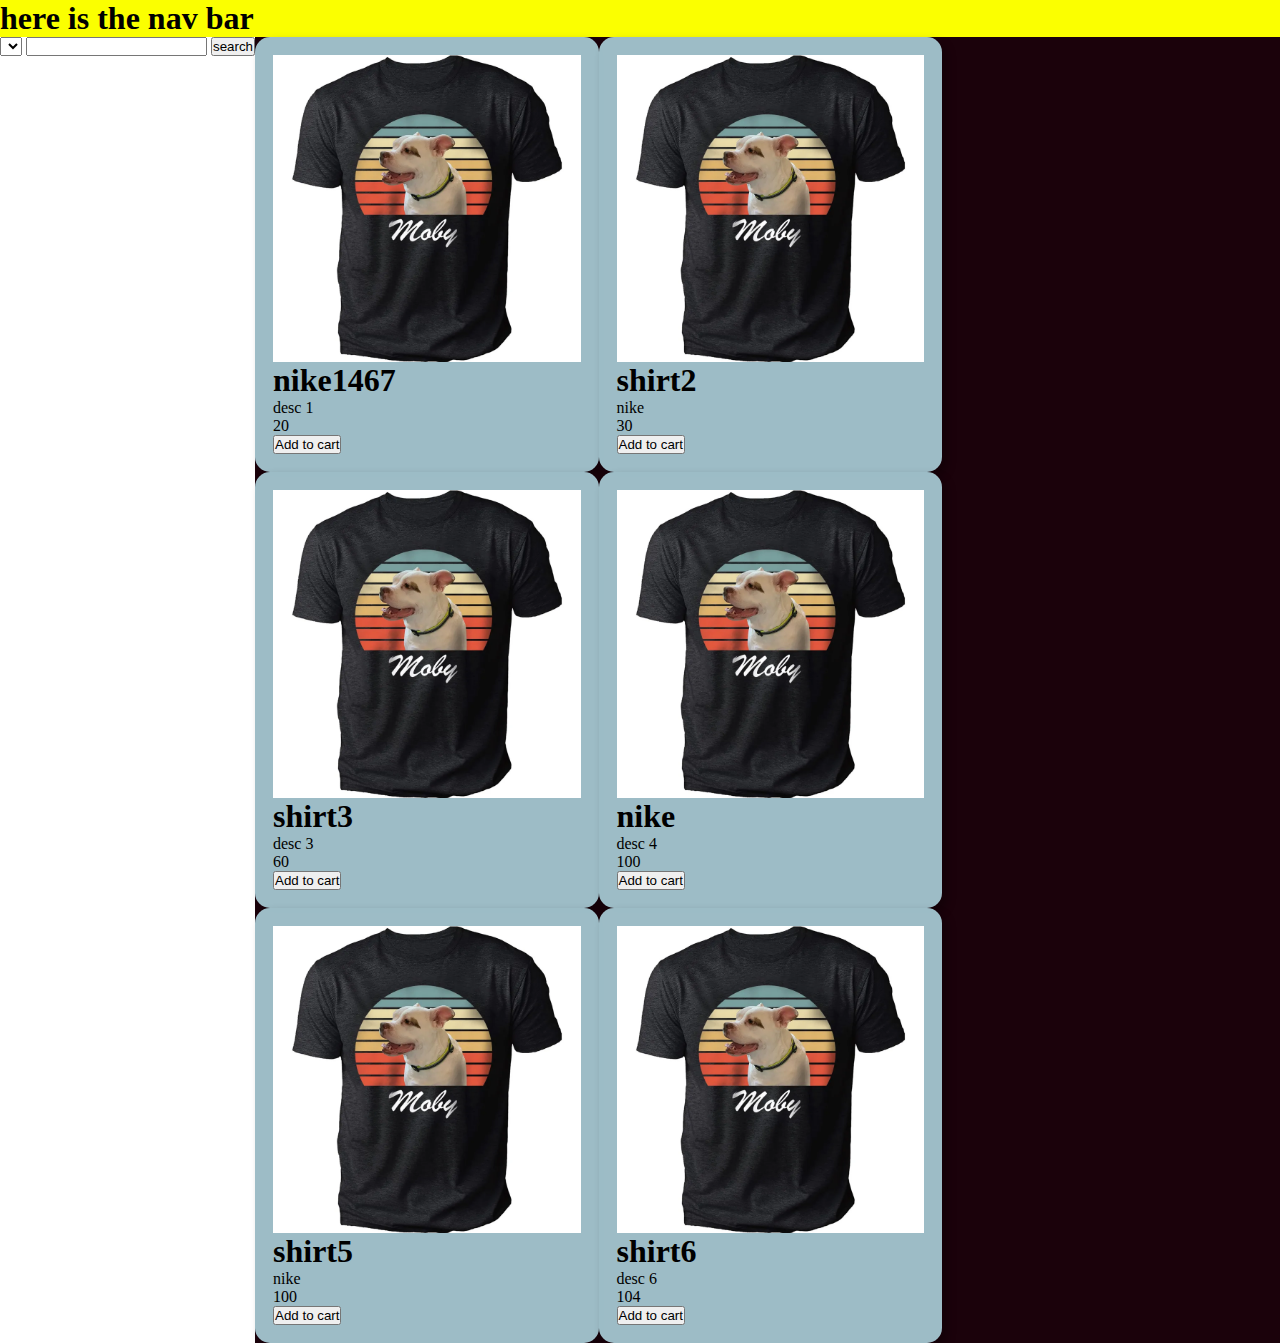
==== index.html @ 90572653 "first commit" ====
<!DOCTYPE html>
<html lang="en">
<head>
    <meta charset="UTF-8">
    <meta name="viewport" content="width=device-width, initial-scale=1.0">
    <title>Document</title>
    <link rel="stylesheet" href="style.css">
    
</head>
<body>
    <div class="nav">
        <h1 >here is the nav bar</h1>
        <div class="count float">
            <select name="" id="sel">
                <option></option>
            </select>
            <input id="search_input">
            <button id ="search_button">search</button>
        
        </div>
    </div>
    <!-- <br>
    <br> -->
     
    
    <div id="src_card">
    
      
    </div>


   



 
 


    <script src="index.js"></script>



</body>
</html>
---- style.css ----
*{
    margin: 0;
    padding: 0;
}

.nav{
    background-color: rgb(251, 255, 0);
    /* float: right; */
    /* display: inline; */
    
    
}

.float{
    float: left;
}
#src_card{
    background-color: rgb(27, 2, 11);
}

/* 
.count{
    background-color: azure;
} */
.card{
    display: flex;
    flex-direction: column;
    width: 30%;
    padding: 18px;
    background-color: rgba(177, 216, 226, 0.87);
    border-radius: 15px;
    box-shadow: 5px 5px 10px rgba(0, 0, 0, 0.3);
    min-width: 40px;
}

#src_card{
    display: flex;
    flex-wrap: wrap;
}

.card :hover{
    box-shadow: 5px 5px 10px rgba(192, 46, 46, 0.3);
}
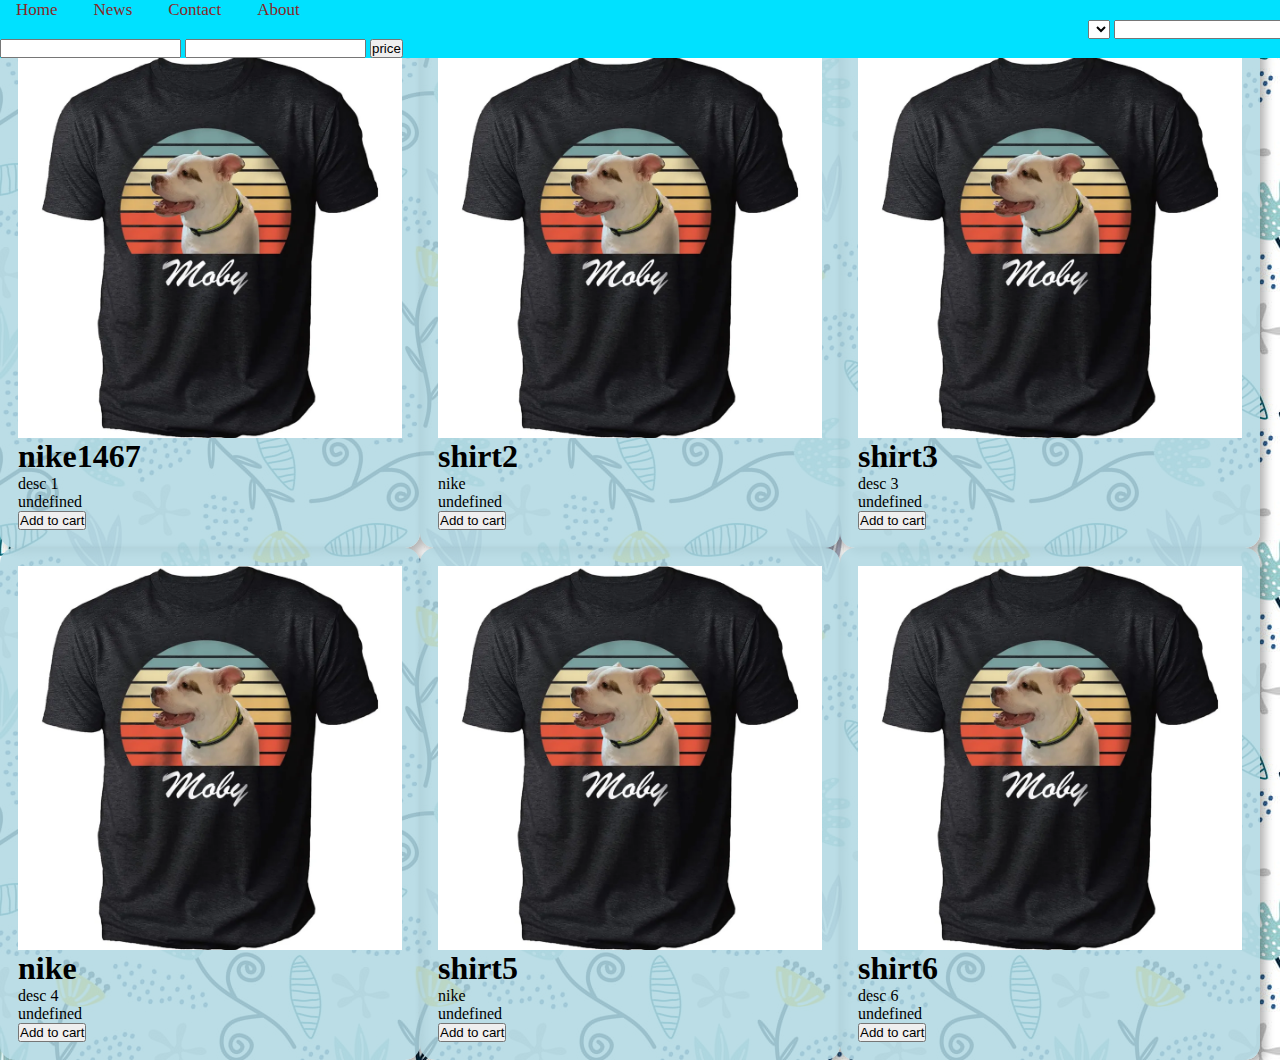
==== commit 381fb967: "adding price range feature" ====
--- a/index.html
+++ b/index.html
@@ -9,20 +9,33 @@
 </head>
 <body>
     <div class="nav">
-        <h1 >here is the nav bar</h1>
+        <a class="active" href="#home">Home</a>
+        <a href="#news">News</a>
+        <a href="#contact">Contact</a>
+        <a href="#about">About</a>
         <div class="count float">
-            <select name="" id="sel">
+            <select name="heloo" id="sel">
                 <option></option>
             </select>
             <input id="search_input">
             <button id ="search_button">search</button>
-        
+            <br>
+
         </div>
+        <div>
+        <input id="price_input_lower">
+        <input id="price_input_higher">
+        <button id ="price_button">price </button>
     </div>
-    <!-- <br>
-    <br> -->
+    </div>
+
+    <!-- <div class="clear"></div>
      
-    
+     -->
+
+     <br>
+     <br>
+
     <div id="src_card">
     
       
--- a/style.css
+++ b/style.css
@@ -2,26 +2,44 @@
     margin: 0;
     padding: 0;
 }
+body{
+    background-image: url("./images/pngtree-seamless-repeat-pattern-with-flowers-and-leaves-scandinavian-childish-drawing-background-image_329827.jpg");
+    Background-repeat: repeat; 
+}
+.nav{
+    background-color: rgb(0, 225, 255);
+    
+    position: fixed;
+    width: 100%;
 
-.nav{
-    background-color: rgb(251, 255, 0);
+
     /* float: right; */
     /* display: inline; */
     
     
 }
+.nav a {
+    /* float: left; */
+    color: #882828;
+    text-align: center;
+    padding: 14px 16px;
+    text-decoration: none;
+    font-size: 17px;
+  }
 
-.float{
-    float: left;
-}
+
+
 #src_card{
     background-color: rgb(27, 2, 11);
 }
 
-/* 
+
 .count{
-    background-color: azure;
-} */
+    position: relative;
+    left:85%;
+    top:50%;
+    /* bottom: 50%; */
+}
 .card{
     display: flex;
     flex-direction: column;
@@ -36,6 +54,8 @@
 #src_card{
     display: flex;
     flex-wrap: wrap;
+    background-image: url("./images/pngtree-seamless-repeat-pattern-with-flowers-and-leaves-scandinavian-childish-drawing-background-image_329827.jpg");
+    Background-repeat: repeat; 
 }
 
 .card :hover{
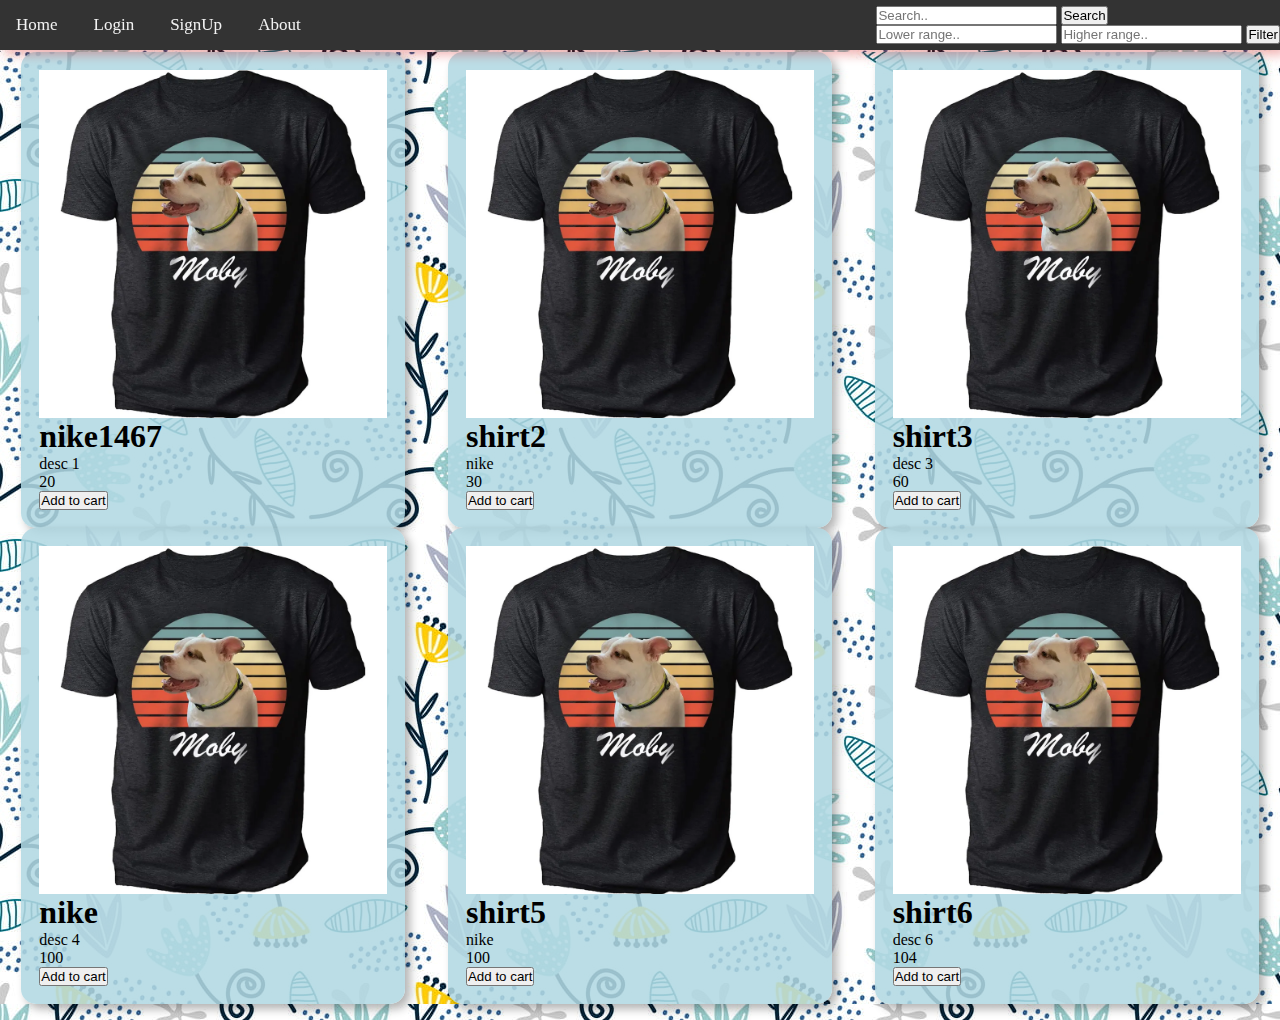
==== commit f2d02f1f: "Adding signup form" ====
--- a/index.html
+++ b/index.html
@@ -9,24 +9,30 @@
 </head>
 <body>
     <div class="nav">
-        <a class="active" href="#home">Home</a>
-        <a href="#news">News</a>
-        <a href="#contact">Contact</a>
-        <a href="#about">About</a>
-        <div class="count float">
-            <select name="heloo" id="sel">
-                <option></option>
-            </select>
-            <input id="search_input">
-            <button id ="search_button">search</button>
+        <div class="links">
+            <a class="active" href=#home onclick="home_function()">Home</a>
+            <a href="#login" onclick="addForm()">Login</a>
+            <a href="#signup">SignUp</a>
+            <a href="#about">About</a>
+        </div>
+
+        <!-- <a href="#contact">Contact</a>
+        <a href="#about">About</a> -->
+        
+        <div class="buttons_nav">
+  
+            <form class="example" action="/action_page.php"></form>
+            <input id="search_input" placeholder="Search.." type="text">
+            <button id ="search_button" onclick="search()" type="submit">  Search</i></button>
+        </form>
+
             <br>
+            <input id="price_input_lower" placeholder="Lower range.." >
+            <input id="price_input_higher" placeholder="Higher range.." >
+            <button id ="price_button">Filter </button>
 
         </div>
-        <div>
-        <input id="price_input_lower">
-        <input id="price_input_higher">
-        <button id ="price_button">price </button>
-    </div>
+
     </div>
 
     <!-- <div class="clear"></div>
@@ -36,10 +42,13 @@
      <br>
      <br>
 
-    <div id="src_card">
+    <div id="root">
     
       
     </div>
+
+
+
 
 
    
--- a/style.css
+++ b/style.css
@@ -1,45 +1,63 @@
 *{
     margin: 0;
     padding: 0;
+    box-sizing: border-box;
 }
 body{
     background-image: url("./images/pngtree-seamless-repeat-pattern-with-flowers-and-leaves-scandinavian-childish-drawing-background-image_329827.jpg");
     Background-repeat: repeat; 
 }
 .nav{
-    background-color: rgb(0, 225, 255);
-    
+    display: flex;
+    flex-direction: row;
+    justify-content: space-between;
+    background-color: #333;
+    height: 50px;
+    box-shadow: 5px 5px 10px rgba(213, 10, 10, 0.3);
     position: fixed;
     width: 100%;
+}
 
-
-    /* float: right; */
-    /* display: inline; */
+.links{
+    /* background-color: azure; */
+    align-content: center;
+    width: 200px;
+    align-items: center;
+    width: fit-content;
     
     
 }
-.nav a {
-    /* float: left; */
-    color: #882828;
+.links a{
+    color: #f2f2f2;
     text-align: center;
     padding: 14px 16px;
     text-decoration: none;
     font-size: 17px;
-  }
+}
 
+/* .links a.active {
+    background-color: #04AA6D;
+    color: white;
+  } */
 
+.links a:hover{
+    background-color: #04AA6D;
+    color: white;
+}
+
+.buttons_nav{
+    /* background-color: brown; */
+    align-content: center;
+
+}
 
 #src_card{
     background-color: rgb(27, 2, 11);
 }
 
 
-.count{
-    position: relative;
-    left:85%;
-    top:50%;
-    /* bottom: 50%; */
-}
+
+
 .card{
     display: flex;
     flex-direction: column;
@@ -51,11 +69,17 @@
     min-width: 40px;
 }
 
-#src_card{
+#root{
     display: flex;
     flex-wrap: wrap;
     background-image: url("./images/pngtree-seamless-repeat-pattern-with-flowers-and-leaves-scandinavian-childish-drawing-background-image_329827.jpg");
     Background-repeat: repeat; 
+    align-items: center;
+    flex-direction: row;
+    align-self: center;
+    align-content: center;
+    justify-content: space-around;
+    margin: 1rem 0;
 }
 
 .card :hover{
@@ -63,3 +87,59 @@
 }
 
 
+
+
+  hr {
+    border: 1px solid #f1f1f1;
+    margin-bottom: 25px;
+  }
+
+/* Add padding to container elements */
+
+
+.parent_form{
+    display: flex;
+    flex-flow: row wrap;
+    flex-direction: column;
+    align-content: center;
+    padding: 10px;
+    background-color: #04AA6D   ;
+}
+
+.form{
+    display: flex;
+    flex-flow: column wrap;
+    justify-content: space-evenly;
+    align-content: center;
+    padding: 10px;
+    background-color: #888;
+}
+
+.form button{
+    padding: 5px;
+    margin: 5px;
+}
+.fotm button:hover{
+
+  opacity:1;
+
+
+}
+
+.form input{
+    padding: 5px;
+    margin: 5px;
+}
+.form h1{
+    margin:20px;
+    text-align: center;
+}
+
+.form p{
+    margin:20px;
+    text-align: center;
+}
+hr {
+  border: 1px solid #f1f1f1;
+  margin-bottom: 25px;
+}
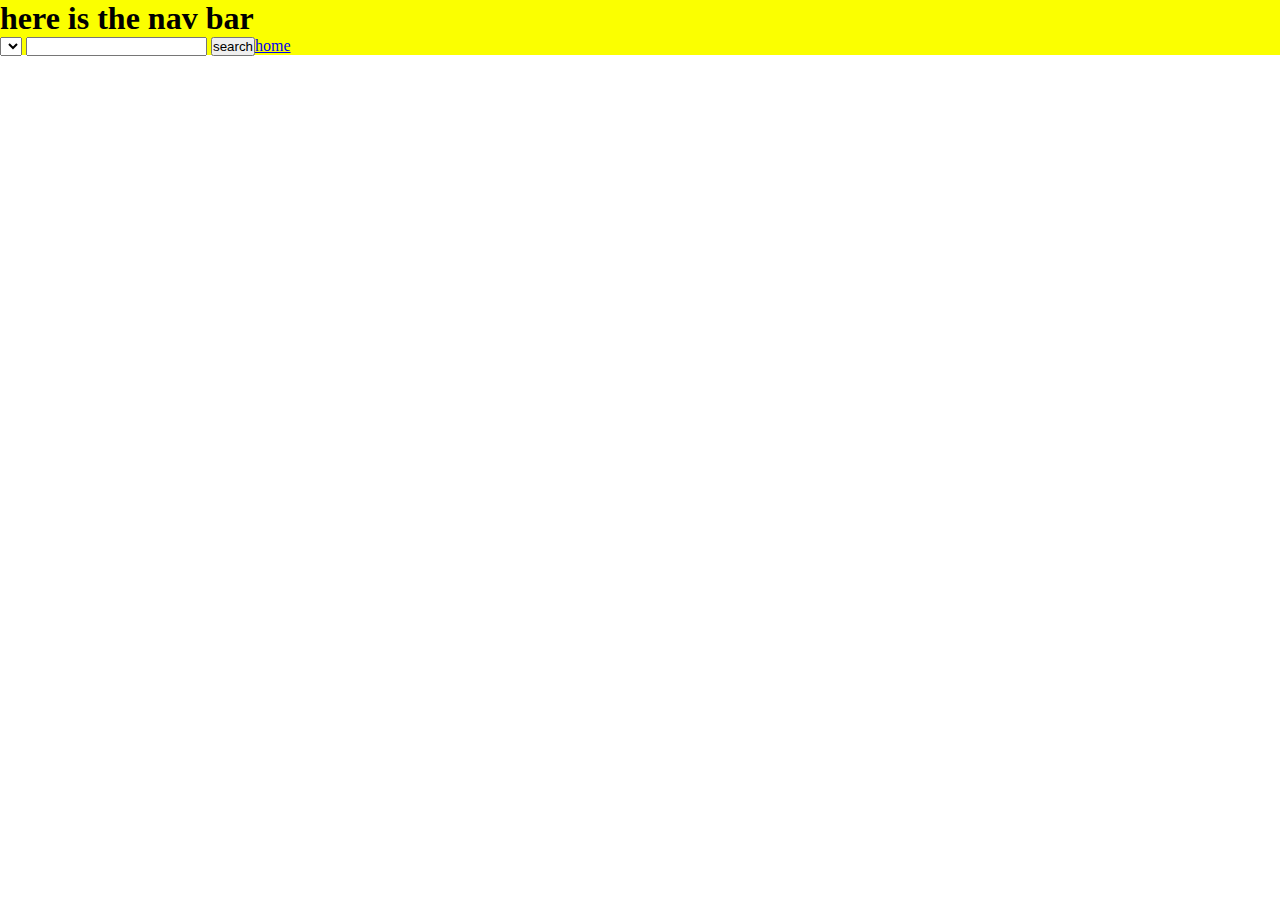
==== commit 346cfcfc: "lenovo" ====
--- a/index.html
+++ b/index.html
@@ -9,46 +9,29 @@
 </head>
 <body>
     <div class="nav">
-        <div class="links">
-            <a class="active" href=#home onclick="home_function()">Home</a>
-            <a href="#login" onclick="addForm()">Login</a>
-            <a href="#signup">SignUp</a>
-            <a href="#about">About</a>
+        <h1 >here is the nav bar</h1>
+        <a href="#" onclick="render_products(cards)"> home </a>
+        <div class="float">
+            <select name="" id="sel">
+                <option></option>
+            </select>
+            <input id="search_input">
+            <button id ="search_button">search</button>
+        
         </div>
-
-        <!-- <a href="#contact">Contact</a>
-        <a href="#about">About</a> -->
-        
-        <div class="buttons_nav">
-  
-            <form class="example" action="/action_page.php"></form>
-            <input id="search_input" placeholder="Search.." type="text">
-            <button id ="search_button" onclick="search()" type="submit">  Search</i></button>
-        </form>
-
-            <br>
-            <input id="price_input_lower" placeholder="Lower range.." >
-            <input id="price_input_higher" placeholder="Higher range.." >
-            <button id ="price_button">Filter </button>
-
-        </div>
-
     </div>
-
-    <!-- <div class="clear"></div>
+    <!-- <br>
+    <br> -->
      
-     -->
-
-     <br>
-     <br>
-
-    <div id="root">
+<!--   
     
-      
-    </div>
 
 
+-->
 
+<div id="src_card">
+
+</div>
 
 
    
--- a/style.css
+++ b/style.css
@@ -1,63 +1,27 @@
 *{
     margin: 0;
     padding: 0;
-    box-sizing: border-box;
-}
-body{
-    background-image: url("./images/pngtree-seamless-repeat-pattern-with-flowers-and-leaves-scandinavian-childish-drawing-background-image_329827.jpg");
-    Background-repeat: repeat; 
-}
-.nav{
-    display: flex;
-    flex-direction: row;
-    justify-content: space-between;
-    background-color: #333;
-    height: 50px;
-    box-shadow: 5px 5px 10px rgba(213, 10, 10, 0.3);
-    position: fixed;
-    width: 100%;
 }
 
-.links{
-    /* background-color: azure; */
-    align-content: center;
-    width: 200px;
-    align-items: center;
-    width: fit-content;
+.nav{
+    background-color: rgb(251, 255, 0);
+    /* float: right; */
+    /* display: inline; */
     
     
 }
-.links a{
-    color: #f2f2f2;
-    text-align: center;
-    padding: 14px 16px;
-    text-decoration: none;
-    font-size: 17px;
+
+.float{
+    float: left;
 }
-
-/* .links a.active {
-    background-color: #04AA6D;
-    color: white;
-  } */
-
-.links a:hover{
-    background-color: #04AA6D;
-    color: white;
-}
-
-.buttons_nav{
-    /* background-color: brown; */
-    align-content: center;
-
-}
-
 #src_card{
     background-color: rgb(27, 2, 11);
 }
 
 
-
-
+/* .count{
+    background-color: rgb(34, 218, 218);
+} */
 .card{
     display: flex;
     flex-direction: column;
@@ -69,17 +33,9 @@
     min-width: 40px;
 }
 
-#root{
+#src_card{
     display: flex;
     flex-wrap: wrap;
-    background-image: url("./images/pngtree-seamless-repeat-pattern-with-flowers-and-leaves-scandinavian-childish-drawing-background-image_329827.jpg");
-    Background-repeat: repeat; 
-    align-items: center;
-    flex-direction: row;
-    align-self: center;
-    align-content: center;
-    justify-content: space-around;
-    margin: 1rem 0;
 }
 
 .card :hover{
@@ -87,59 +43,3 @@
 }
 
 
-
-
-  hr {
-    border: 1px solid #f1f1f1;
-    margin-bottom: 25px;
-  }
-
-/* Add padding to container elements */
-
-
-.parent_form{
-    display: flex;
-    flex-flow: row wrap;
-    flex-direction: column;
-    align-content: center;
-    padding: 10px;
-    background-color: #04AA6D   ;
-}
-
-.form{
-    display: flex;
-    flex-flow: column wrap;
-    justify-content: space-evenly;
-    align-content: center;
-    padding: 10px;
-    background-color: #888;
-}
-
-.form button{
-    padding: 5px;
-    margin: 5px;
-}
-.fotm button:hover{
-
-  opacity:1;
-
-
-}
-
-.form input{
-    padding: 5px;
-    margin: 5px;
-}
-.form h1{
-    margin:20px;
-    text-align: center;
-}
-
-.form p{
-    margin:20px;
-    text-align: center;
-}
-hr {
-  border: 1px solid #f1f1f1;
-  margin-bottom: 25px;
-}
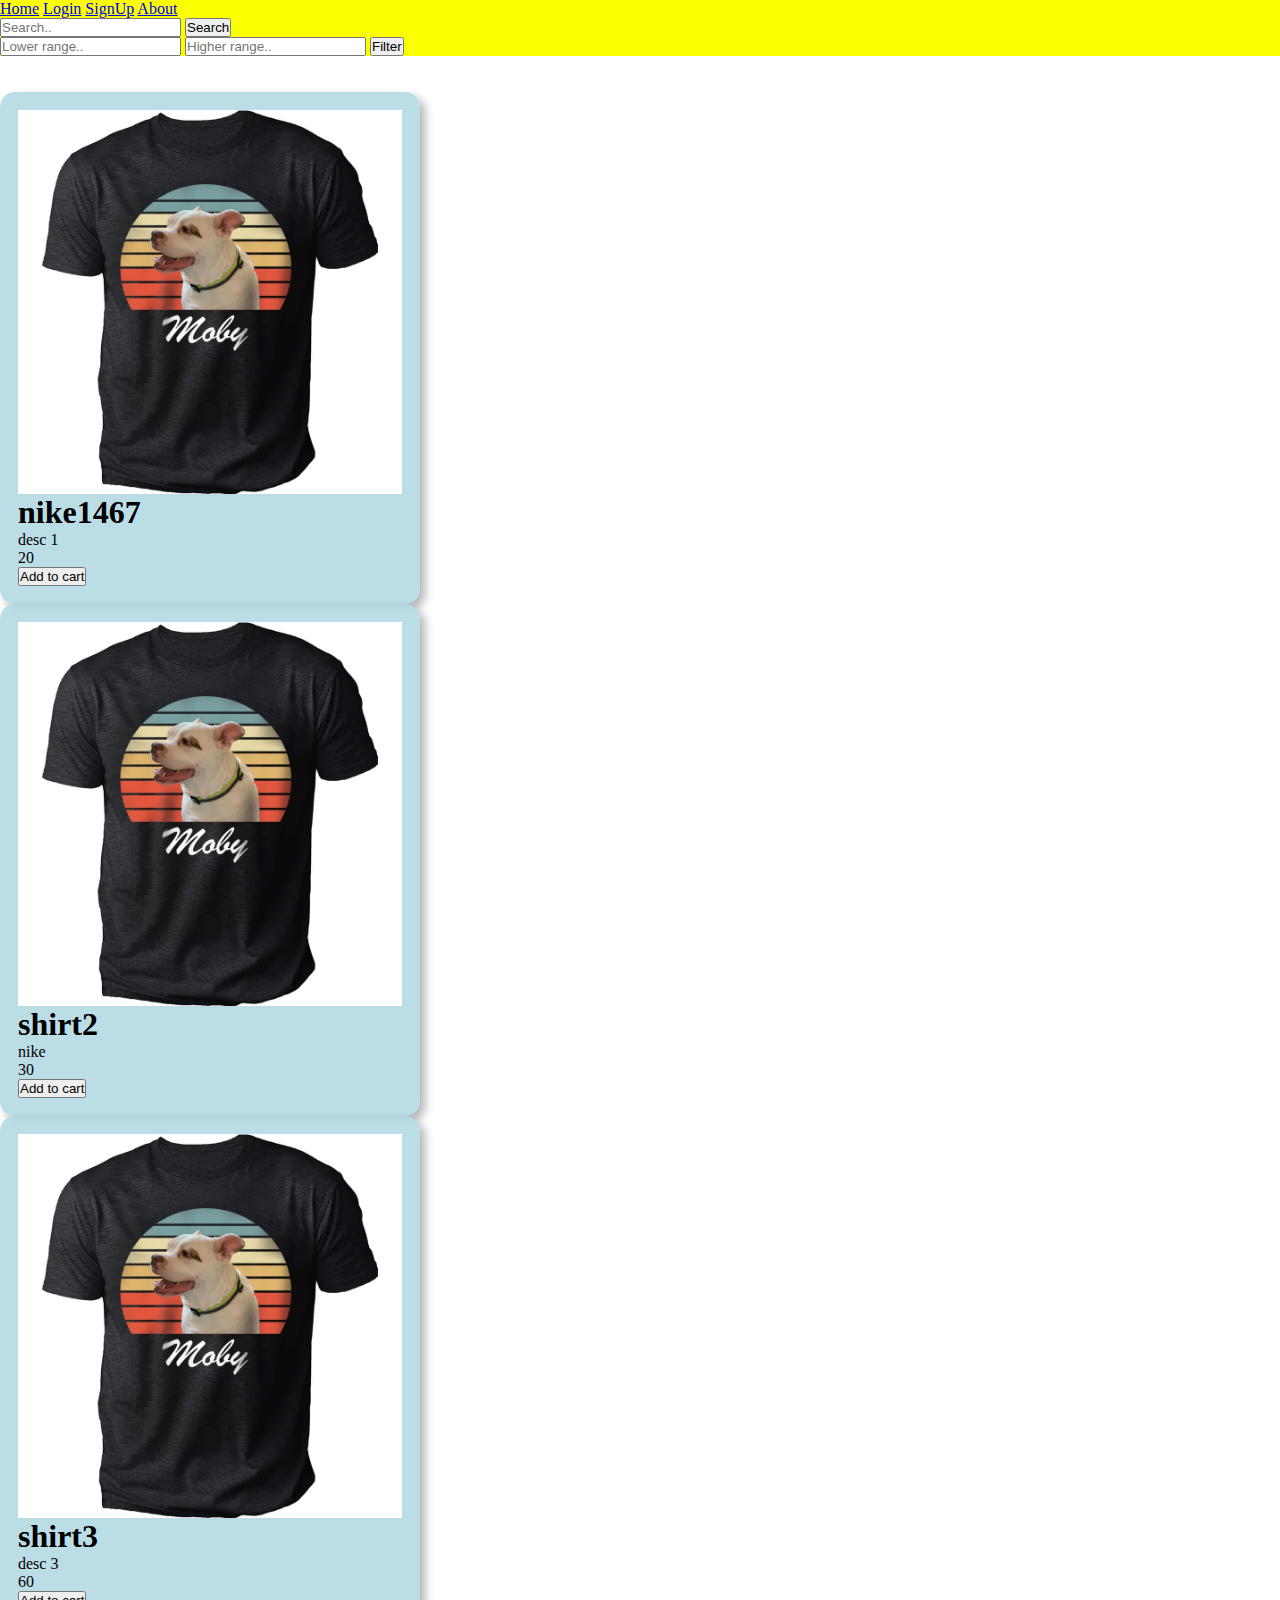
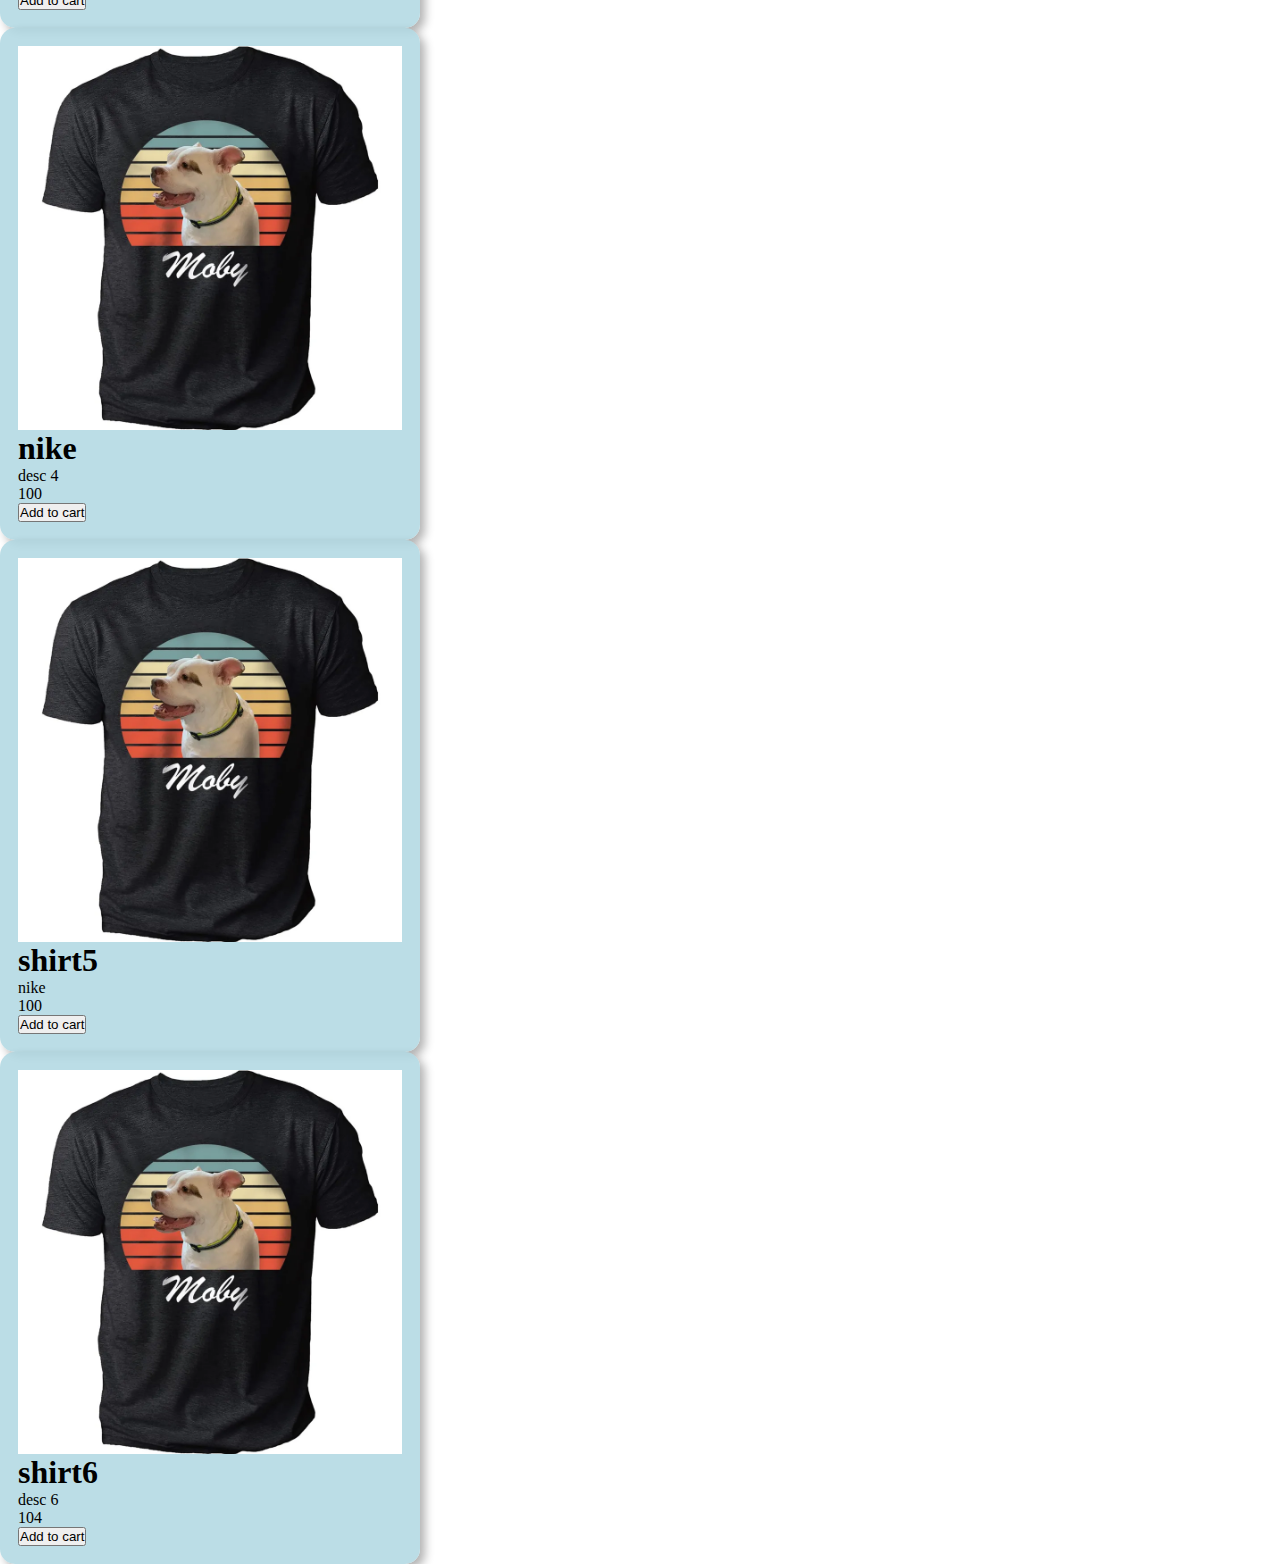
==== commit a57850e3: "Merge pull request #2 from Abdullahtheauthor/Login_button_handler" ====
--- a/index.html
+++ b/index.html
@@ -5,46 +5,34 @@
     <meta name="viewport" content="width=device-width, initial-scale=1.0">
     <title>Document</title>
     <link rel="stylesheet" href="style.css">
-    
+   
 </head>
 <body>
     <div class="nav">
-        <h1 >here is the nav bar</h1>
-        <a href="#" onclick="render_products(cards)"> home </a>
-        <div class="float">
-            <select name="" id="sel">
-                <option></option>
-            </select>
-            <input id="search_input">
-            <button id ="search_button">search</button>
-        
+        <div class="links">
+            <a class="active" href="#home" onclick="displayCards()">Home</a>
+            <a href="#login" onclick="addForm()">Login</a>
+            <a href="#signup">SignUp</a>
+            <a href="#about">About</a>
+        </div>
+
+        <div class="buttons_nav">
+            <input id="search_input" placeholder="Search.." type="text">
+            <button id="search_button" onclick="search()" type="submit">Search</button>
+
+            <br>
+            <input id="price_input_lower" placeholder="Lower range..">
+            <input id="price_input_higher" placeholder="Higher range..">
+            <button id="price_button">Filter</button>
         </div>
     </div>
-    <!-- <br>
-    <br> -->
-     
-<!--   
-    
 
+    <br><br>
 
--->
-
-<div id="src_card">
-
-</div>
-
-
-   
+    <div id="root"></div>
 
 
 
- 
- 
-
-
     <script src="index.js"></script>
-
-
-
 </body>
-</html>+</html>
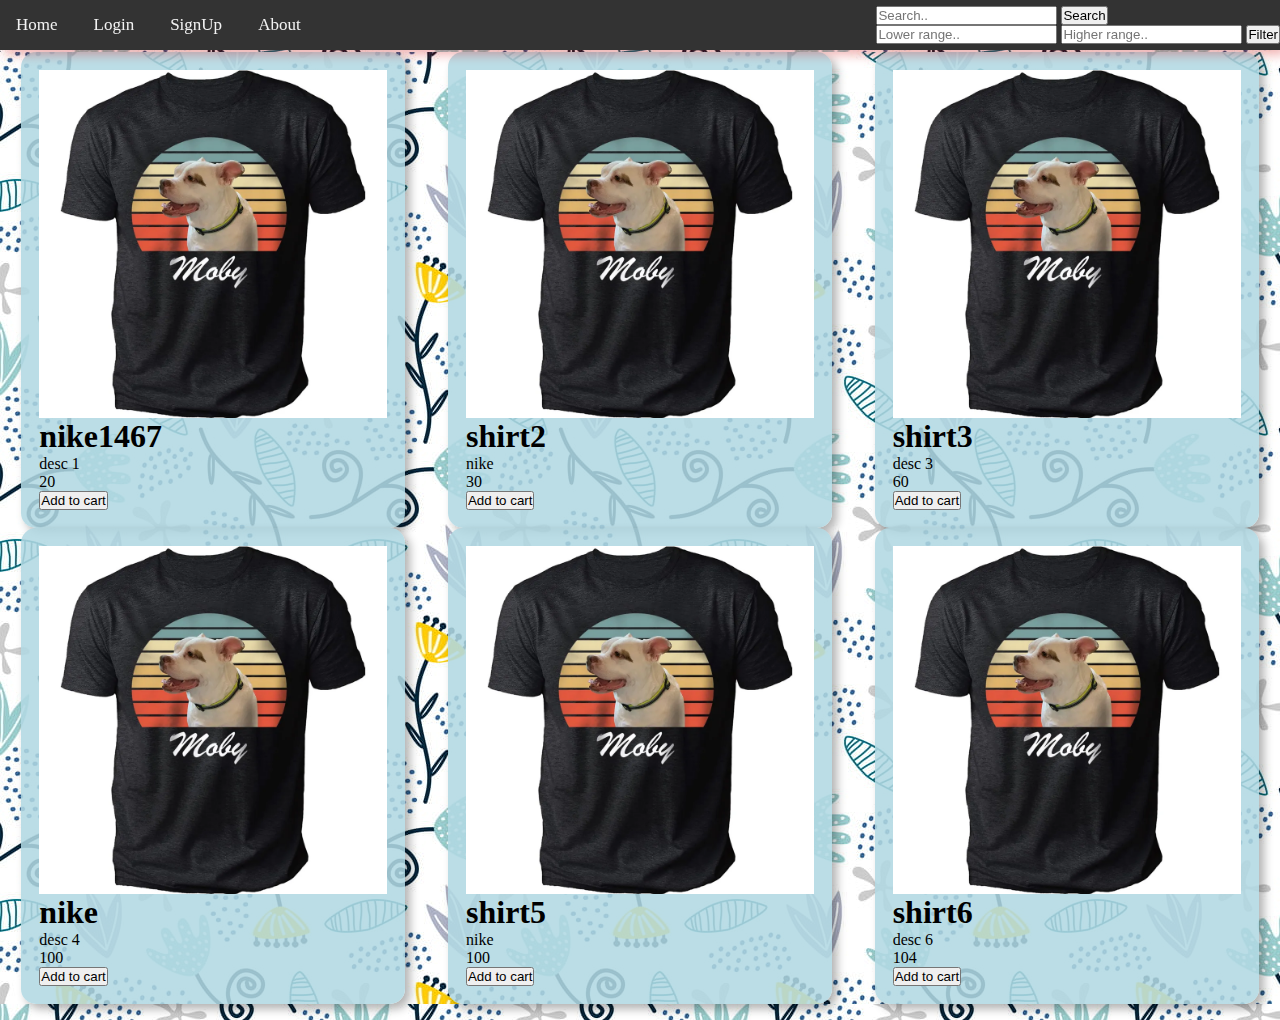
==== commit c5943cec: "signup validation" ====
--- a/index.html
+++ b/index.html
@@ -11,8 +11,8 @@
     <div class="nav">
         <div class="links">
             <a class="active" href="#home" onclick="displayCards()">Home</a>
-            <a href="#login" onclick="addForm()">Login</a>
-            <a href="#signup">SignUp</a>
+            <a href="#login" id="login_a" onclick="addForm()">Login</a>
+            <a href="#signup" id="signup_a" onclick="signupForm()">SignUp</a>
             <a href="#about">About</a>
         </div>
 
@@ -31,6 +31,7 @@
 
     <div id="root"></div>
 
+ 
 
 
     <script src="index.js"></script>
--- a/style.css
+++ b/style.css
@@ -1,27 +1,63 @@
 *{
     margin: 0;
     padding: 0;
+    box-sizing: border-box;
+}
+body{
+    background-image: url("./images/pngtree-seamless-repeat-pattern-with-flowers-and-leaves-scandinavian-childish-drawing-background-image_329827.jpg");
+    Background-repeat: repeat; 
+}
+.nav{
+    display: flex;
+    flex-direction: row;
+    justify-content: space-between;
+    background-color: #333;
+    height: 50px;
+    box-shadow: 5px 5px 10px rgba(213, 10, 10, 0.3);
+    position: fixed;
+    width: 100%;
 }
 
-.nav{
-    background-color: rgb(251, 255, 0);
-    /* float: right; */
-    /* display: inline; */
+.links{
+    /* background-color: azure; */
+    align-content: center;
+    width: 200px;
+    align-items: center;
+    width: fit-content;
     
     
 }
+.links a{
+    color: #f2f2f2;
+    text-align: center;
+    padding: 14px 16px;
+    text-decoration: none;
+    font-size: 17px;
+}
 
-.float{
-    float: left;
+/* .links a.active {
+    background-color: #04AA6D;
+    color: white;
+  } */
+
+.links a:hover{
+    background-color: #04AA6D;
+    color: white;
 }
+
+.buttons_nav{
+    /* background-color: brown; */
+    align-content: center;
+
+}
+
 #src_card{
     background-color: rgb(27, 2, 11);
 }
 
 
-/* .count{
-    background-color: rgb(34, 218, 218);
-} */
+
+
 .card{
     display: flex;
     flex-direction: column;
@@ -33,9 +69,17 @@
     min-width: 40px;
 }
 
-#src_card{
+#root{
     display: flex;
     flex-wrap: wrap;
+    background-image: url("./images/pngtree-seamless-repeat-pattern-with-flowers-and-leaves-scandinavian-childish-drawing-background-image_329827.jpg");
+    Background-repeat: repeat; 
+    align-items: center;
+    flex-direction: row;
+    align-self: center;
+    align-content: center;
+    justify-content: space-around;
+    margin: 1rem 0;
 }
 
 .card :hover{
@@ -43,3 +87,59 @@
 }
 
 
+
+
+  hr {
+    border: 1px solid #f1f1f1;
+    margin-bottom: 25px;
+  }
+
+/* Add padding to container elements */
+
+
+.parent_form{
+    display: flex;
+    flex-flow: row wrap;
+    flex-direction: column;
+    align-content: center;
+    padding: 10px;
+    background-color: #04AA6D   ;
+}
+
+.form{
+    display: flex;
+    flex-flow: column wrap;
+    justify-content: space-evenly;
+    align-content: center;
+    padding: 10px;
+    background-color: #f1daf3;
+}
+
+.form button{
+    padding: 5px;
+    margin: 5px;
+}
+.fotm button:hover{
+
+  opacity:1;
+
+
+}
+
+.form input{
+    padding: 5px;
+    margin: 5px;
+}
+.form h1{
+    margin:20px;
+    text-align: center;
+}
+
+.form p{
+    margin:20px;
+    text-align: center;
+}
+hr {
+  border: 1px solid #f1f1f1;
+  margin-bottom: 25px;
+}
